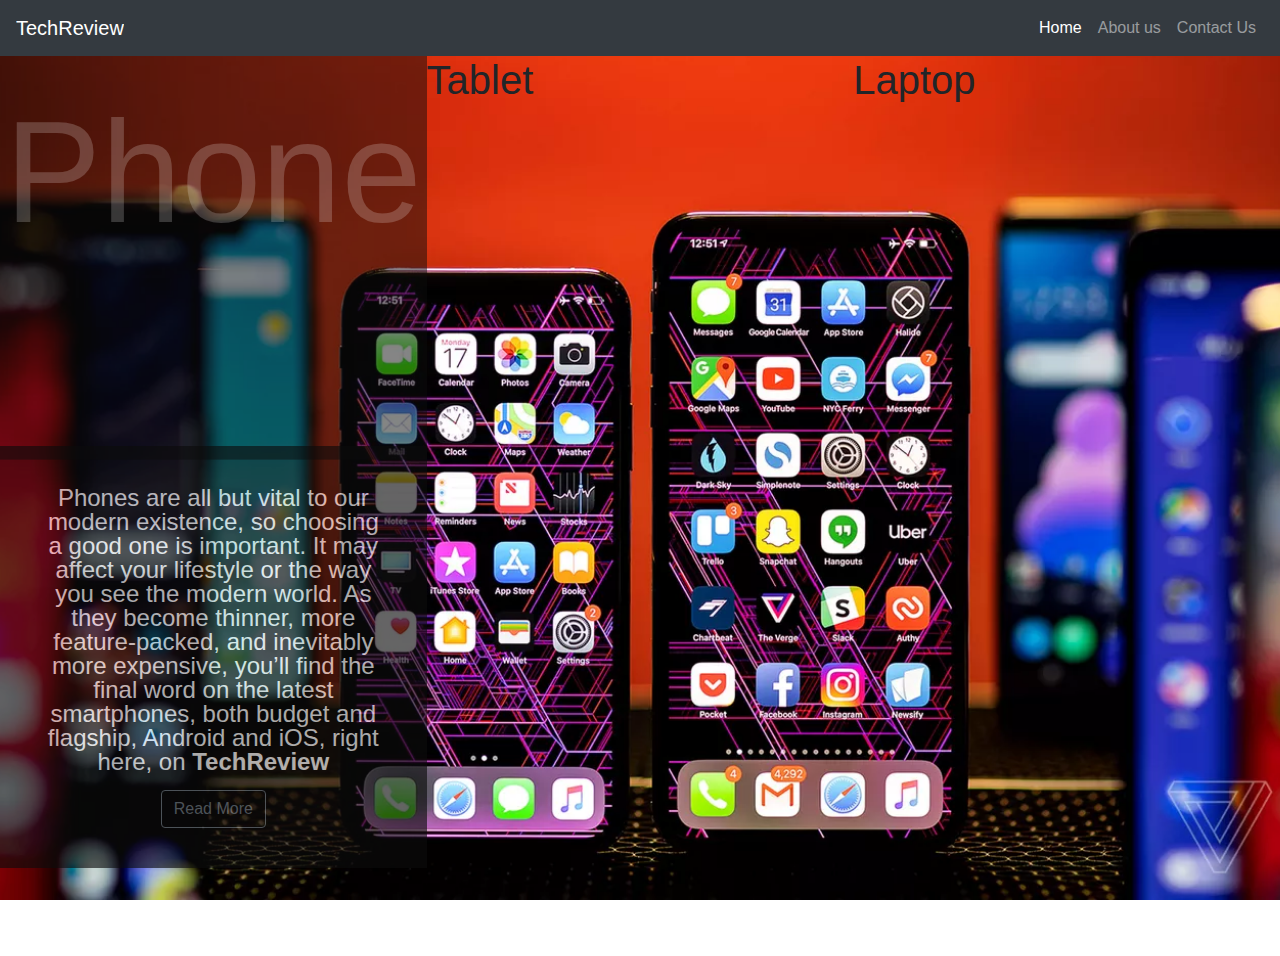
==== index.html @ 116ec3cc "capstone1" ====
<!DOCTYPE html>
<html lang="en">
<head>
	<meta charset="utf-8">
	<meta name="viewport" content="width=device-width, initial-scale=1.0, maximum-scale=1.0, shrink-to-fit=no">
	<meta http-equiv="X-UA-Compatible" content="IE=Edge">
	<link rel="icon" type="image/gif/png" href="assets/images/image1.png">
	<link href="https://fonts.googleapis.com/css?family=Roboto" rel="stylesheet">
	<link rel="stylesheet" href="https://use.fontawesome.com/releases/v5.4.1/css/all.css" integrity="sha384-5sAR7xN1Nv6T6+dT2mhtzEpVJvfS3NScPQTrOxhwjIuvcA67KV2R5Jz6kr4abQsz" crossorigin="anonymous">
	<link rel="stylesheet" type="text/css" href="assets/css/bootstrap.min.css">
	<link rel="stylesheet" type="text/css" href="assets/css/style.css">
	<title>Capstone1 Landing Page</title>
</head>
<body>

<nav id="navbar" class="navbar navbar-expand-lg navbar-dark bg-dark">
			<a href="index.html" class="navbar-brand">TechReview</a>

			<button class="navbar-toggler" type="button" data-toggle="collapse" data-target="#navbar-nav">
				<span class="navbar-toggler-icon"></span>
			</button>

			<div id="navbar-nav" class="collapse navbar-collapse">
				<ul class="navbar-nav ml-auto">
					<li class="nav-item">
						<a class="nav-link active" href="home.html">Home</a>
					</li>
					<li class="nav-item">
						<a class="nav-link" href="about.html">About us</a>
					</li>
					<li class="nav-item">
						<a class="nav-link" href="contact.html">Contact Us</a>
					</li>
					
				</ul>
			</div>

		</nav>





	<div class="container1">
		<div class="column active">
			<div class="content">
				<h1>Phone</h1>
				<div class="box"> 
					<!-- <h2 class="active">Phone</h2> -->
					<p>Phones are all but vital to our modern existence, so choosing a good one is important. It may affect your lifestyle or the way you see the modern world. As they become thinner, more feature-packed, and inevitably more expensive, you’ll find the final word on the latest smartphones, both budget and flagship, Android and iOS, right here, on <strong>TechReview</strong></p>
					<button class="btn btn-outline-secondary">Read More</button>
				</div>
			</div>
			<div class="bg bg1"></div>
		</div>
		<div class="column">
			<div class="content">
				<h1>Tablet</h1>
				<div class="box"> 
					<!-- <h2>Tablet</h2> -->
					<p>It may seem like the Apple iPad currently has the tablet market cornered, but Amazon’s Fire tablets provide a cheaper alternative to Apple’s premium tablet. Oh, and Samsung also makes some tablets that are basically big versions of its Galaxy Note phones. If you’re looking for a tablet and need help sorting them all out, check our <strong>TechReview</strong></p>
					<button class="btn btn-outline-secondary">Read More</button>
				</div>
			</div>
			<div class="bg bg2"></div>
		</div>
		<div class="column">
			<div class="content">
				<h1>Laptop</h1>
				<div class="box"> 
					<!-- <h2>Laptop</h2> -->
					<p>Laptops are evolving at a dramatic pace, and this is the place to track their progress, or lack thereof. The best laptop is out there, and our laptop reviews dig deep into what’s new from the world’s biggest manufacturers to help you find it. what’s coming up from likes of Dell, HP, Lenovo, and more,<strong>TechReview</strong>has you covered.</p>
					<button class="btn btn-outline-secondary">Read More</button>
				</div>
			</div>
			<div class="bg bg3"></div>
		</div>
	</div>










<!-- jquery first then popper then bootsrap js	 -->
<script src="https://code.jquery.com/jquery-3.3.1.slim.min.js" integrity="sha384-q8i/X+965DzO0rT7abK41JStQIAqVgRVzpbzo5smXKp4YfRvH+8abtTE1Pi6jizo" crossorigin="anonymous"></script>
<script src="https://cdnjs.cloudflare.com/ajax/libs/popper.js/1.14.3/umd/popper.min.js" integrity="sha384-ZMP7rVo3mIykV+2+9J3UJ46jBk0WLaUAdn689aCwoqbBJiSnjAK/l8WvCWPIPm49" crossorigin="anonymous"></script>

<!-- external bootstrap js -->
<script src="assets/js/bootstrap.min.js"></script>

<script type="text/javascript">
  	$(document).on('mouseover', '.container1 .column', function(){
  		$(this).addClass('active').siblings().removeClass('active')
  	})
  </script>


</body>
</html>
---- assets/css/style.css ----
* {
	margin: 0;
	padding: 0;
	font-family: sans-serif;
	/*background: #000;*/
	overflow: hidden;

}

/*#navar {
	z-index: -2;
}*/
.container1 {
	width: 100%;
	height: 100vh;
	/*overflow: hidden;*/
}

nav a{
	color: #f2f2f2;
}
.container1 .column {
	width: 33.33%;
	height: 100%;
	float: left;
	/*border-right: 1px solid rgba(0,0,0,.5);*/
	box-sizing: border-box;
	z-index: 1;
}

.container1 .column:last-child {
	border-right: none;
}

.container1 .column .content {
	position: relative;
	height: 100%;
}

.container1 .column.active .content  h1{
	position: absolute;
	top: 13%;
	transform: translateY(-50%);
	width: 100%;
	background: rgba(12,12,12,.5);
	text-align: center;
	margin: 0;
	padding-top: 200px;
	padding-bottom: 200px;
	color: rgba(255,255,255,.2);
	font-size: 9em;
	/*border-top: 2px solid rgba(0,0,0,.5);
	border-bottom: 2px solid rgba(0,0,0,.5);*/
}

.container1 .column .content .box {
	position: absolute;
	bottom: -13.7%;
	transform: translateY(-100%);
	box-sizing: border-box;
	padding: 40px;
	background: rgba(12,12,12,.9);
	text-align: center;
	transition: 0.5s;
	opacity: 0;
	line-height: 1.5rem;
}


.container1 .column.active .content .box {
	opacity: 0.7;
	transform: translateY(-50%);
}

.container1 .column .content .box h2 {
	margin: 0;
	padding: 0;
	font-size: 30px;
	color: white;
}

.container1 .column .content .box p {
	font-size: 1.5em;
	color: #f2f2f2;
}

.container1 .column .bg {
	position: absolute;
	top: 0;
	left: 0;
	width: 100%;
	height: 100%;
	pointer-events: none;
	z-index: -1;

}

.container1 .column.active .bg.bg1
{
	background: url(../images/phone3.jpg);
	background-size: cover;
	background-attachment: fixed;
	background-position: center;
	transition: 0.5s;

}

.container1 .column.active .bg.bg2
{
	background: url(../images/tablet.jpg);
	background-size: cover;
	background-attachment: fixed;
	background-position: center;
	transition: 0.5s;

}

.container1 .column.active .bg.bg3
{
	background: url(../images/laptop.jpg);
	background-size: cover;
	background-attachment: fixed;
	background-position: center;
	transition: 0.5s;

}

@media only screen and (min-width: 401px) and (max-width: 768px) {
	.container1 .column .content .box {
	position: absolute;
	bottom: -14%;
	transform: translateY(-100%);
	box-sizing: border-box;
	padding: 40px;
	background: rgba(12,12,12,.9);
	text-align: center;
	transition: 0.5s;
	opacity: 0;
	line-height: 1.5rem;

}

.container1 .column.active .content  h1{
		font-size: 5em;
	}

.container1 .column .content .box p {
	font-size: 16px;
}





}


@media only screen and (max-width: 414px){
	.container1 .column .content .box {
		bottom:-11.2%;
		width: 100%;
		line-height: 1rem;
		padding-left: 1px;
		padding-right: 1px;

}

.container1 .column.active .content  h1{
		font-size: 3em;
	}

.container1 .column .content .box p {
	font-size: 9px;
}



}
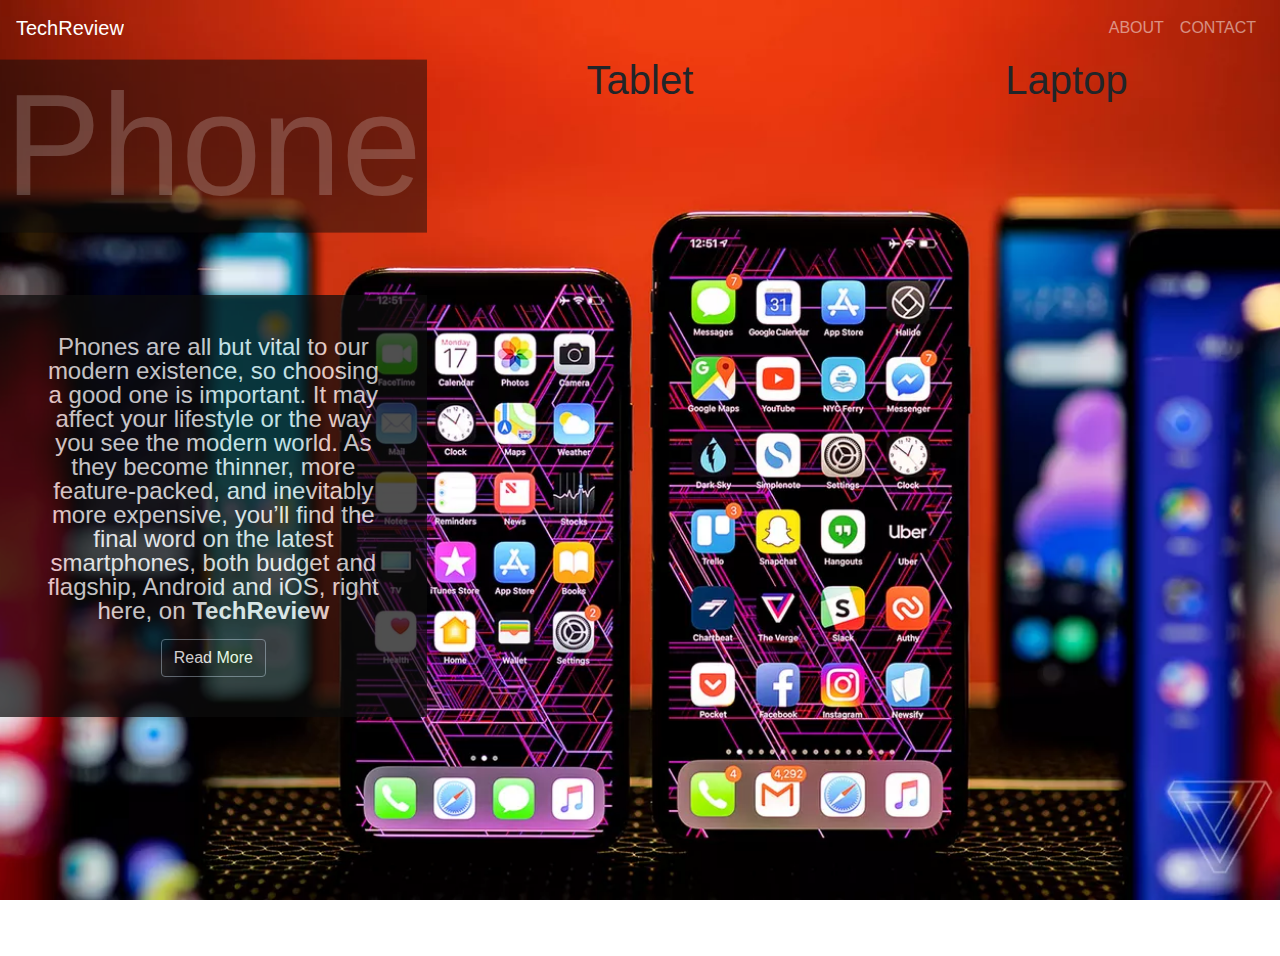
==== commit 5084ae3b: "techreview capstone 1" ====
--- a/index.html
+++ b/index.html
@@ -4,38 +4,37 @@
 	<meta charset="utf-8">
 	<meta name="viewport" content="width=device-width, initial-scale=1.0, maximum-scale=1.0, shrink-to-fit=no">
 	<meta http-equiv="X-UA-Compatible" content="IE=Edge">
-	<link rel="icon" type="image/gif/png" href="assets/images/image1.png">
+	<link rel="icon" type="image/gif/png" href="assets/images/logo.jpg">
 	<link href="https://fonts.googleapis.com/css?family=Roboto" rel="stylesheet">
 	<link rel="stylesheet" href="https://use.fontawesome.com/releases/v5.4.1/css/all.css" integrity="sha384-5sAR7xN1Nv6T6+dT2mhtzEpVJvfS3NScPQTrOxhwjIuvcA67KV2R5Jz6kr4abQsz" crossorigin="anonymous">
+  	<script src="https://ajax.googleapis.com/ajax/libs/jquery/3.3.1/jquery.min.js"></script>
+  	<script src="https://cdnjs.cloudflare.com/ajax/libs/popper.js/1.14.3/umd/popper.min.js"></script>
+  	<script src="https://maxcdn.bootstrapcdn.com/bootstrap/4.1.3/js/bootstrap.min.js"></script>
 	<link rel="stylesheet" type="text/css" href="assets/css/bootstrap.min.css">
 	<link rel="stylesheet" type="text/css" href="assets/css/style.css">
-	<title>Capstone1 Landing Page</title>
+	<title>TechReview Home</title>
 </head>
 <body>
 
-<nav id="navbar" class="navbar navbar-expand-lg navbar-dark bg-dark">
-			<a href="index.html" class="navbar-brand">TechReview</a>
+	<nav id="navbar" class="navbar navbar-expand-lg navbar-dark sticky-top">
+		<a href="index.html" target="_blank" class="navbar-brand ml-auto active">TechReview</a>
+		<button class="navbar-toggler" type="button" data-toggle="collapse" data-target="#navbar-nav">
+		<span class="navbar-toggler-icon"></span>
+		</button>
+		<div id="navbar-nav" class="collapse navbar-collapse">
+			<ul class="navbar-nav ml-auto">
+				<li class="nav-item">
+					<a class="nav-link" target="_blank" href="about.html">ABOUT</a>
+				</li>
+				<li class="nav-item">
+					<a class="nav-link" target="_blank" href="contact.html">CONTACT</a>
+				</li>
+				
+			</ul>
+		</div>
+	</nav>
 
-			<button class="navbar-toggler" type="button" data-toggle="collapse" data-target="#navbar-nav">
-				<span class="navbar-toggler-icon"></span>
-			</button>
-
-			<div id="navbar-nav" class="collapse navbar-collapse">
-				<ul class="navbar-nav ml-auto">
-					<li class="nav-item">
-						<a class="nav-link active" href="home.html">Home</a>
-					</li>
-					<li class="nav-item">
-						<a class="nav-link" href="about.html">About us</a>
-					</li>
-					<li class="nav-item">
-						<a class="nav-link" href="contact.html">Contact Us</a>
-					</li>
-					
-				</ul>
-			</div>
-
-		</nav>
+		
 
 
 
@@ -44,33 +43,33 @@
 	<div class="container1">
 		<div class="column active">
 			<div class="content">
-				<h1>Phone</h1>
+				<h1 class="text-center">Phone</h1>
 				<div class="box"> 
 					<!-- <h2 class="active">Phone</h2> -->
 					<p>Phones are all but vital to our modern existence, so choosing a good one is important. It may affect your lifestyle or the way you see the modern world. As they become thinner, more feature-packed, and inevitably more expensive, you’ll find the final word on the latest smartphones, both budget and flagship, Android and iOS, right here, on <strong>TechReview</strong></p>
-					<button class="btn btn-outline-secondary">Read More</button>
+					<button class="btn btn-outline-secondary"><a href="phone.html" target="_blank"> Read More</button></a>
 				</div>
 			</div>
 			<div class="bg bg1"></div>
 		</div>
 		<div class="column">
 			<div class="content">
-				<h1>Tablet</h1>
+				<h1 class="text-center">Tablet</h1>
 				<div class="box"> 
 					<!-- <h2>Tablet</h2> -->
 					<p>It may seem like the Apple iPad currently has the tablet market cornered, but Amazon’s Fire tablets provide a cheaper alternative to Apple’s premium tablet. Oh, and Samsung also makes some tablets that are basically big versions of its Galaxy Note phones. If you’re looking for a tablet and need help sorting them all out, check our <strong>TechReview</strong></p>
-					<button class="btn btn-outline-secondary">Read More</button>
+					<button class="btn btn-outline-secondary"><a href="tablet.html" target="_blank"> Read More</button></a>
 				</div>
 			</div>
 			<div class="bg bg2"></div>
 		</div>
 		<div class="column">
 			<div class="content">
-				<h1>Laptop</h1>
+				<h1 class="text-center">Laptop</h1>
 				<div class="box"> 
 					<!-- <h2>Laptop</h2> -->
-					<p>Laptops are evolving at a dramatic pace, and this is the place to track their progress, or lack thereof. The best laptop is out there, and our laptop reviews dig deep into what’s new from the world’s biggest manufacturers to help you find it. what’s coming up from likes of Dell, HP, Lenovo, and more,<strong>TechReview</strong>has you covered.</p>
-					<button class="btn btn-outline-secondary">Read More</button>
+					<p>Laptops are evolving at a dramatic pace, and this is the place to track their progress, or lack thereof. The best laptop is out there, and our laptop reviews dig deep into what’s new from the world’s biggest manufacturers to help you find it. what’s coming up from likes of Dell, HP, Lenovo, and more,<strong>TechReview</strong> has you covered.</p>
+					<button class="btn btn-outline-secondary"><a href="laptop.html" target="_blank"> Read More</button></a>
 				</div>
 			</div>
 			<div class="bg bg3"></div>
@@ -80,25 +79,6 @@
 
 
 
-
-
-
-
-
-
-<!-- jquery first then popper then bootsrap js	 -->
-<script src="https://code.jquery.com/jquery-3.3.1.slim.min.js" integrity="sha384-q8i/X+965DzO0rT7abK41JStQIAqVgRVzpbzo5smXKp4YfRvH+8abtTE1Pi6jizo" crossorigin="anonymous"></script>
-<script src="https://cdnjs.cloudflare.com/ajax/libs/popper.js/1.14.3/umd/popper.min.js" integrity="sha384-ZMP7rVo3mIykV+2+9J3UJ46jBk0WLaUAdn689aCwoqbBJiSnjAK/l8WvCWPIPm49" crossorigin="anonymous"></script>
-
-<!-- external bootstrap js -->
-<script src="assets/js/bootstrap.min.js"></script>
-
-<script type="text/javascript">
-  	$(document).on('mouseover', '.container1 .column', function(){
-  		$(this).addClass('active').siblings().removeClass('active')
-  	})
-  </script>
-
-
+<script src="assets/js/main.js"></script>
 </body>
 </html>--- a/assets/css/style.css
+++ b/assets/css/style.css
@@ -1,178 +1,225 @@
 * {
-	margin: 0;
-	padding: 0;
-	font-family: sans-serif;
-	/*background: #000;*/
-	overflow: hidden;
-
-}
-
-/*#navar {
-	z-index: -2;
-}*/
+  margin: 0;
+  padding: 0;
+  font-family: sans-serif;
+  overflow: hidden;
+
+}
+
+
+
 .container1 {
-	width: 100%;
-	height: 100vh;
-	/*overflow: hidden;*/
-}
-
-nav a{
-	color: #f2f2f2;
-}
+  width: 100%;
+  height: 100vh;
+}
+
+.container1 a{
+  color: white;
+}
+
 .container1 .column {
-	width: 33.33%;
-	height: 100%;
-	float: left;
-	/*border-right: 1px solid rgba(0,0,0,.5);*/
-	box-sizing: border-box;
-	z-index: 1;
+  width: 33.33%;
+  height: 100%;
+  float: left;
+  box-sizing: border-box;
+  z-index: 1;
 }
 
 .container1 .column:last-child {
-	border-right: none;
+  border-right: none;
 }
 
 .container1 .column .content {
-	position: relative;
-	height: 100%;
-}
+  position: relative;
+  height: 100%;
+}
+
+.container1 .column.active .content  h1 {
+  position: absolute;
+  top: 10%;
+  transform: translateY(-50%);
+  width: 100%;
+  background: rgba(12,12,12,.5);
+  text-align: center;
+  margin: 0;
+  padding: 0px;
+  color: rgba(255,255,255,.2);
+  font-size: 9em;
+  z-index: 1;
+}
+
+.container1 .column .content .box {
+  position: absolute;
+  top: 50%;
+  transform: translateY(-100%);
+  box-sizing: border-box;
+  padding: 40px;
+  background: rgba(12,12,12,.9);
+  text-align: center;
+  transition: 0.5s;
+  opacity: 0;
+  line-height: 1.5em;
+}
+
+
+.container1 .column.active .content .box {
+  opacity: 0.8;
+  transform: translateY(-50%);
+}
+
+.container1 .column .content .box h2 {
+  margin: 0;
+  padding: 0;
+  font-size: 30px;
+  color: white;
+}
+
+.container1 .column .content .box p {
+  font-size: 1.5em;
+  color: #f2f2f2;
+}
+
+.container1 .column .bg {
+  position: absolute;
+  top: 0;
+  left: 0;
+  width: 100%;
+  height: 100%;
+  pointer-events: none;
+  z-index: -1;
+
+}
+
+.container1 .column.active .bg.bg1 {
+  background: url(../images/phone3.jpg);
+  background-size: cover;
+  background-attachment: fixed;
+  background-position: center;
+  transition: 0.5s;
+
+}
+
+.container1 .column.active .bg.bg2 {
+  background: url(../images/tablet.jpg);
+  background-size: cover;
+  background-attachment: fixed;
+  background-position: center;
+  transition: 0.5s;
+
+}
+
+.container1 .column.active .bg.bg3 {
+  background: url(../images/laptop.jpg);
+  background-size: cover;
+  background-attachment: fixed;
+  background-position: center;
+  transition: 0.5s;
+
+}
+
+
+/*tablet media queries*/
+
+@media only screen and (min-width: 401px) and (max-width: 768px) {
+  .container1 .column .content .box {
+  position: absolute;
+  top: 50%;
+  transform: translateY(-100%);
+  box-sizing: border-box;
+  padding: 40px;
+  background: rgba(12,12,12,.9);
+  text-align: center;
+  transition: 0.5s;
+  opacity: 0;
+  line-height: 1.5rem;
+
+  }
 
 .container1 .column.active .content  h1{
-	position: absolute;
-	top: 13%;
-	transform: translateY(-50%);
-	width: 100%;
-	background: rgba(12,12,12,.5);
-	text-align: center;
-	margin: 0;
-	padding-top: 200px;
-	padding-bottom: 200px;
-	color: rgba(255,255,255,.2);
-	font-size: 9em;
-	/*border-top: 2px solid rgba(0,0,0,.5);
-	border-bottom: 2px solid rgba(0,0,0,.5);*/
-}
-
-.container1 .column .content .box {
-	position: absolute;
-	bottom: -13.7%;
-	transform: translateY(-100%);
-	box-sizing: border-box;
-	padding: 40px;
-	background: rgba(12,12,12,.9);
-	text-align: center;
-	transition: 0.5s;
-	opacity: 0;
-	line-height: 1.5rem;
-}
-
-
-.container1 .column.active .content .box {
-	opacity: 0.7;
-	transform: translateY(-50%);
-}
-
-.container1 .column .content .box h2 {
-	margin: 0;
-	padding: 0;
-	font-size: 30px;
-	color: white;
-}
+    font-size: 5em;
+  }
 
 .container1 .column .content .box p {
-	font-size: 1.5em;
-	color: #f2f2f2;
-}
-
-.container1 .column .bg {
-	position: absolute;
-	top: 0;
-	left: 0;
-	width: 100%;
-	height: 100%;
-	pointer-events: none;
-	z-index: -1;
-
-}
-
-.container1 .column.active .bg.bg1
-{
-	background: url(../images/phone3.jpg);
-	background-size: cover;
-	background-attachment: fixed;
-	background-position: center;
-	transition: 0.5s;
-
-}
-
-.container1 .column.active .bg.bg2
-{
-	background: url(../images/tablet.jpg);
-	background-size: cover;
-	background-attachment: fixed;
-	background-position: center;
-	transition: 0.5s;
-
-}
-
-.container1 .column.active .bg.bg3
-{
-	background: url(../images/laptop.jpg);
-	background-size: cover;
-	background-attachment: fixed;
-	background-position: center;
-	transition: 0.5s;
-
-}
-
-@media only screen and (min-width: 401px) and (max-width: 768px) {
-	.container1 .column .content .box {
-	position: absolute;
-	bottom: -14%;
-	transform: translateY(-100%);
-	box-sizing: border-box;
-	padding: 40px;
-	background: rgba(12,12,12,.9);
-	text-align: center;
-	transition: 0.5s;
-	opacity: 0;
-	line-height: 1.5rem;
+  text-align: center;
+  font-size: 18px;
+  }
+
+
+}
+
+
+
+
+
+/*phone media queries*/
+
+
+@media only screen and (max-width: 600px){
+  .container1 .column .content .box {
+    /*bottom:-11.2%;
+    width: 100%;*/
+    line-height: 1.2;
+    /*padding-left: 1px;
+    padding-right: 1px;*/
+    padding: 10px 2px 10px 2px;
+    text-align: center;
+
 
 }
 
 .container1 .column.active .content  h1{
-		font-size: 5em;
-	}
+    font-size: 2.8em;
+    padding-top: 10px;
+    padding-bottom: 10px;
+  }
 
 .container1 .column .content .box p {
-	font-size: 16px;
-}
-
-
-
-
-
-}
-
-
-@media only screen and (max-width: 414px){
-	.container1 .column .content .box {
-		bottom:-11.2%;
-		width: 100%;
-		line-height: 1rem;
-		padding-left: 1px;
-		padding-right: 1px;
-
-}
-
-.container1 .column.active .content  h1{
-		font-size: 3em;
-	}
-
-.container1 .column .content .box p {
-	font-size: 9px;
-}
-
-
-
-}+  font-size: 13px;
+}
+
+.btn {
+  font-size: 10px;
+}
+
+}
+
+
+
+
+
+
+
+
+
+
+
+
+
+
+
+
+
+
+
+
+
+
+
+
+
+
+
+
+
+
+
+
+
+
+
+
+
+
+
+
+
